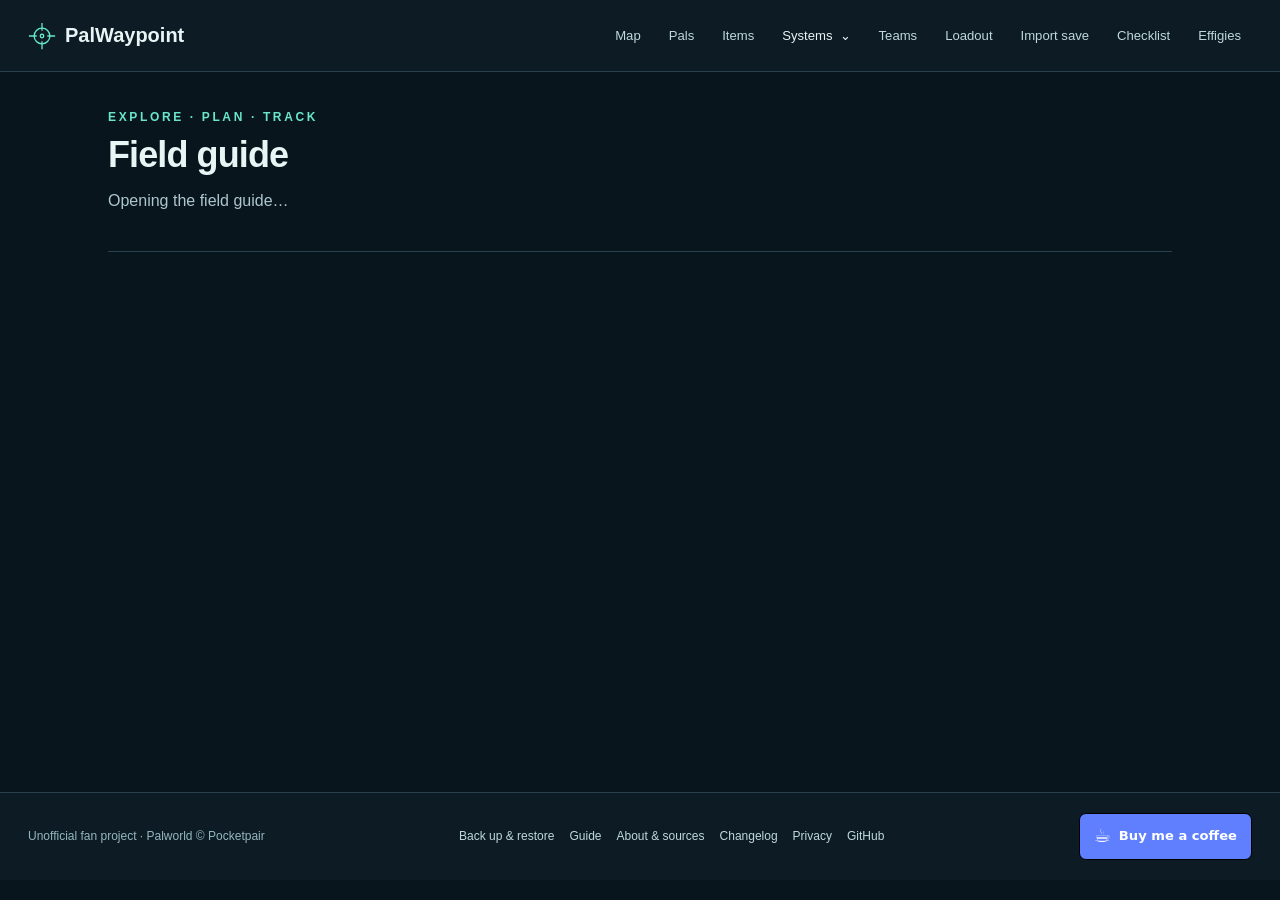
==== wiki.html @ 506360e3 "Improve mobile blueprint placement and native floor snapping" ====
<!doctype html>
<html lang="en"><head><meta charset="utf-8"><meta name="viewport" content="width=device-width, initial-scale=1"><meta name="theme-color" content="#09151d"><meta name="description" content="PalWaypoint's Palworld field guide: Pals, items, game systems and your map checklist."><title>PalWaypoint — Field Guide</title><link rel="stylesheet" href="./style.css?v=mobile-shell-1"><link rel="stylesheet" href="./wiki.css?v=player-import-2"><link rel="stylesheet" href="./base-builder.css?v=base-3"></head>
<body class="wiki-body"><header class="masthead"><a class="wiki-brand" href="./index.html"><svg class="wiki-brand-crosshair" viewBox="0 0 32 32" aria-hidden="true"><circle cx="16" cy="16" r="9"/><path d="M16 1v9m0 12v9M1 16h9m12 0h9"/><circle cx="16" cy="16" r="2"/></svg><strong>PalWaypoint</strong></a><nav class="site-nav" aria-label="Main navigation"><a href="./index.html">Map</a><a href="#pals" data-section="pals">Pals</a><a href="#items" data-section="items">Items</a><details class="systems-menu"><summary>Systems</summary><div><a href="#ranch">Ranch</a><a href="#breeding">Breeding</a><a href="#technology">Technology</a><a href="#fishing">Fishing</a><a href="#chest-loot">Chest loot</a><a href="#base-camp">Base camp</a><a href="#base-builder" data-section="base-builder">Base builder</a><a href="#merchants">Merchants</a></div></details><a href="#teams" data-section="teams">Teams</a><a href="#loadout" data-section="loadout">Loadout</a><a href="#save-import" data-section="save-import">Import save</a><a href="#checklist" data-section="checklist">Checklist</a><a href="#effigies" data-section="effigies">Effigies</a></nav></header>
<main id="wiki-main" class="wiki-main" tabindex="-1"><p class="eyebrow" id="wiki-kicker">EXPLORE · PLAN · TRACK</p><h1 id="wiki-title">Field guide</h1><p class="wiki-intro" id="wiki-intro">Opening the field guide…</p><section id="wiki-content" aria-label="Field guide content"></section><p id="wiki-feedback" role="status"></p><aside class="source-note" id="wiki-source"></aside></main>
<footer class="wiki-footer"><span>Unofficial fan project · Palworld © Pocketpair</span><nav aria-label="Footer navigation"><a href="#backup">Back up &amp; restore</a><a href="#guide">Guide</a><a href="#about">About &amp; sources</a><a href="#changelog">Changelog</a><a href="#privacy">Privacy</a><a href="https://github.com/PalWaypoint/palwaypoint.github.io">GitHub</a></nav><a class="coffee-link" href="https://www.buymeacoffee.com/Chrashy" target="_blank" rel="noopener noreferrer"><span aria-hidden="true">☕</span> Buy me a coffee</a></footer><script type="module" src="./wiki.js?v=base-3"></script></body></html>
---- style.css ----
:root{color-scheme:dark;font-family:"Segoe UI",Arial,sans-serif;background:#09151d;color:#e7f5f4;font-size:16px;--accent:#68e7cb;--muted:#a7bbc3;--border:#29434e}
*{box-sizing:border-box}body{margin:0}button,a,canvas{-webkit-tap-highlight-color:transparent}button{font:inherit;color:inherit;cursor:pointer}button:focus-visible,a:focus-visible,canvas:focus-visible{outline:2px solid var(--accent);outline-offset:4px}button:disabled{cursor:default;opacity:.4}a{color:#c0d8dd;text-decoration:none}a:hover{color:var(--accent);text-decoration:underline}.map-shell{height:100vh;height:100dvh;min-height:440px;display:flex;flex-direction:column}.masthead{display:flex;align-items:center;gap:16px;padding:19px 28px;border-bottom:1px solid var(--border);background:#0c1b24;z-index:2}.brand-mark{width:35px;height:35px;color:var(--accent)}.brand-mark svg{width:100%;fill:none;stroke:currentColor;stroke-width:1.6}.eyebrow{font-size:.75rem;letter-spacing:.22em;color:var(--accent);margin:0 0 4px;font-weight:650}h1{font-size:1.25rem;font-weight:550;letter-spacing:-.025em;margin:0}.map-name{margin-left:auto;font-size:.75rem;letter-spacing:.16em;color:var(--muted);border:1px solid var(--border);padding:8px 12px;border-radius:4px}.map-viewport{position:relative;flex:1;min-height:320px;overflow:hidden;background:#09151d}#map{display:block;width:100%;height:100%;cursor:crosshair;touch-action:none}#map.dragging{cursor:grabbing}.compass{position:absolute;top:24px;left:28px;display:flex;flex-direction:column;align-items:center;gap:6px;font-size:.875rem;font-weight:650;color:#d7e9eb;pointer-events:none;text-shadow:0 1px 6px #000}.compass svg{height:26px;width:18px;fill:var(--accent);stroke:#173c3b;stroke-width:1}.map-controls{position:absolute;right:24px;top:24px;display:flex;flex-direction:column;align-items:center;padding:6px;border:1px solid #36505b;background:#0b1a24eb;box-shadow:0 6px 20px #0003;border-radius:8px}.map-controls button{width:40px;height:40px;background:none;border:0;border-radius:4px;display:grid;place-items:center}.map-controls button:hover{background:#1b3944;color:var(--accent)}.map-controls svg{width:20px;height:20px;fill:none;stroke:currentColor;stroke-width:1.7;stroke-linecap:round;stroke-linejoin:round}.control-divider{height:1px;width:27px;background:var(--border);margin:5px 0}.zoom-label{font-size:.75rem;color:var(--muted);font-variant-numeric:tabular-nums;margin:8px 0 4px}.coordinate-panel{position:absolute;left:50%;bottom:46px;transform:translateX(-50%);background:#0a1b25f0;backdrop-filter:blur(12px);border:1px solid #42616b;border-radius:10px;box-shadow:0 12px 34px #0005;padding:13px 24px 12px;min-width:284px;pointer-events:none}.coordinate-caption{margin:0 0 8px;display:flex;align-items:center;justify-content:center;gap:7px;font-size:.75rem;letter-spacing:.12em;color:var(--muted)}.tiny-crosshair{color:var(--accent);font-size:1.05rem}.coordinate-pair{display:flex;align-items:center;justify-content:center;gap:24px}.coordinate-pair>div{display:flex;align-items:baseline;gap:12px;min-width:86px}.axis{color:var(--accent);font-size:.875rem;font-weight:600}output{font-family:Consolas,"Courier New",monospace;font-size:2rem;line-height:1.2;font-variant-numeric:tabular-nums;letter-spacing:-.05em}.pair-divider{height:26px;width:1px;background:#36505b}.coordinate-note{text-align:center;font-size:.75rem;letter-spacing:.14em;color:var(--muted);margin:10px 0 0}.map-help{position:absolute;bottom:15px;left:12px;right:12px;text-align:center;font-size:.875rem;color:#cedfe3;text-shadow:0 1px 6px #000,0 1px 12px #000;pointer-events:none}.touch-help{display:none}footer{padding:11px 28px;display:flex;justify-content:space-between;gap:16px;font-size:.75rem;line-height:1.5;color:var(--muted);border-top:1px solid var(--border);background:#0c1b24;z-index:2}.loading{position:absolute;inset:0;display:flex;align-items:center;justify-content:center;flex-direction:column;gap:14px;background:#09151d;z-index:3;color:var(--muted)}.loading-orbit{width:35px;height:35px;border:1px solid #29434e;border-top:2px solid var(--accent);border-radius:50%;animation:orbit 1s linear infinite}.loading p{margin:0}.map-error{position:absolute;inset:0;z-index:4;background:#09151d;display:flex;justify-content:center;align-items:center;flex-direction:column;padding:24px;text-align:center}.map-error h2{font-size:1.25rem;margin:0}.map-error p{color:var(--muted)}.map-error button{background:var(--accent);color:#09151d;border:0;border-radius:6px;padding:10px 18px;font-weight:600}[hidden]{display:none!important}.sr-only{position:absolute;width:1px;height:1px;padding:0;margin:-1px;overflow:hidden;clip:rect(0,0,0,0);white-space:nowrap;border:0}@keyframes orbit{to{transform:rotate(360deg)}}
.ground-readout{display:flex;align-items:baseline;justify-content:space-between;gap:16px;margin-top:13px;padding-top:11px;border-top:1px solid #36505b}.ground-label{font-size:.75rem;letter-spacing:.11em;color:var(--accent)}.ground-number{display:flex;align-items:baseline;gap:7px}.ground-number output{font-size:1.4rem;letter-spacing:-.03em}.ground-unit{font-size:.875rem;color:var(--muted)}.elevation-note{font-size:.75rem;line-height:1.45;color:var(--muted);margin:6px 0 0;text-align:right;min-height:2.9em;max-width:312px}.source-links{display:flex;gap:9px;flex-wrap:wrap}.coordinate-panel{min-width:0;width:360px;max-width:calc(100% - 28px);pointer-events:auto}.ground-number output.pending{color:var(--muted)}.coordinate-pair{gap:16px}.coordinate-pair>div{flex-direction:column;align-items:flex-start;gap:2px;min-width:0;flex:1}.coordinate-pair output{font-size:1.7rem}.coordinate-pair .axis{font-size:.875rem}.teleport-readout{display:flex;gap:10px;align-items:center;border-top:1px solid #36505b;margin-top:10px;padding-top:11px}.teleport-readout code{font-family:Consolas,"Courier New",monospace;font-size:.875rem;line-height:1.5;overflow-wrap:anywhere;flex:1;user-select:all}.teleport-readout button{background:#173740;border:1px solid #42616b;padding:7px 9px;font-size:.875rem;border-radius:5px;flex-shrink:0}.teleport-readout button:hover:not(:disabled){background:#24505a;color:var(--accent)}.teleport-note{font-size:.75rem;line-height:1.45;color:var(--muted);margin:8px 0 0}
@media(pointer:coarse){.desktop-help{display:none}.touch-help{display:inline}}
@media(max-width:600px){.masthead{padding:14px 16px;gap:12px}.brand-mark{width:28px;height:28px}h1{font-size:1.1rem}.map-name{padding:6px 8px;font-size:.75rem;letter-spacing:.06em}.compass{top:18px;left:18px}.map-controls{right:14px;top:16px}.coordinate-panel{bottom:51px;padding:12px 20px;min-width:270px}.map-help{font-size:.75rem;bottom:18px}footer{padding:10px 16px;flex-wrap:wrap;gap:2px 12px}.eyebrow{font-size:.75rem}output{font-size:1.85rem}}
@media(max-width:360px){.coordinate-panel{min-width:0;width:calc(100% - 28px);padding-left:16px;padding-right:16px}.coordinate-pair{gap:20px}.coordinate-pair>div{min-width:80px}.elevation-note{max-width:none}}
@media(max-width:600px){.coordinate-pair output{font-size:1.5rem}.coordinate-panel{min-width:0}.coordinate-pair{gap:14px}.coordinate-pair>div{min-width:0}.teleport-readout{gap:7px}.teleport-readout code{font-size:.875rem}}
@media(max-width:360px){.coordinate-pair output{font-size:1.35rem}.coordinate-pair{gap:12px}}
@media(min-width:950px){.coordinate-panel{left:24px;transform:none}}
.coordinate-caption button{font-size:.75rem;letter-spacing:0;border:1px solid #42616b;background:#173740;border-radius:4px;padding:3px 6px;color:#d0e6e8}.coordinate-caption button:hover{color:var(--accent)}
.coordinate-pair>div{flex-direction:row;align-items:baseline;gap:8px}.coordinate-pair output{font-size:1.4rem}.elevation-note{min-height:1.45em}.coordinate-note{margin-top:8px}
@media(min-width:601px){.coordinate-panel{left:24px;transform:none}}
@media(max-width:360px){.coordinate-pair output{font-size:1.25rem}}
@media(prefers-reduced-motion:reduce){.loading-orbit{animation:none}}
.layers-toggle{position:absolute;top:22px;left:78px;z-index:2;border:1px solid #42616b;border-radius:7px;background:#0a1b25ed;padding:10px 13px;font-size:.875rem;font-weight:650;box-shadow:0 6px 20px #0004}.layers-toggle:hover,.layers-actions button:hover{color:var(--accent);background:#1b3944}.layers-toggle span{margin-left:5px;color:var(--accent);font-variant-numeric:tabular-nums}.layers-panel{position:absolute;z-index:4;top:70px;left:24px;width:300px;max-width:calc(100% - 48px);max-height:calc(100% - 330px);min-height:200px;overflow:auto;background:#0a1b25f7;border:1px solid #42616b;border-radius:9px;box-shadow:0 14px 34px #0008;padding:13px}.layers-heading{display:flex;justify-content:space-between;align-items:center;margin-bottom:12px}.layers-heading strong{font-size:1rem}.layers-heading button{border:0;background:none;font-size:1.35rem;line-height:1;padding:1px 5px}.layers-search-label{display:block;font-size:.75rem;color:var(--muted);margin-bottom:5px}.layers-panel input[type=search]{width:100%;border:1px solid #42616b;background:#102834;color:#e7f5f4;border-radius:5px;padding:8px 10px;font:inherit;font-size:.875rem}.layers-panel input::placeholder{color:#91aeb8}.layers-actions{display:flex;gap:7px;margin:10px 0}.layers-actions button{flex:1;border:1px solid #42616b;border-radius:5px;background:#173740;padding:6px 9px;font-size:.75rem}.layer-list{display:grid;gap:2px}.layer-row{display:flex;align-items:center;gap:9px;padding:7px 5px;border-radius:5px;font-size:.875rem;cursor:pointer}.layer-row:hover{background:#173740}.layer-row input{accent-color:var(--accent);width:16px;height:16px;margin:0}.layer-dot,.marker-detail-dot{display:inline-block;flex:none;width:12px;height:12px;border-radius:50%;border:2px solid #e7f5f4;box-shadow:0 1px 4px #0008}.layer-name{flex:1}.layer-count{color:var(--muted);font-variant-numeric:tabular-nums}.layer-status{font-size:.75rem;color:var(--muted);margin:10px 4px 0;line-height:1.4}.marker-tooltip{position:absolute;z-index:5;pointer-events:none;max-width:240px;background:#0a1b25f5;border:1px solid #60828b;border-radius:6px;box-shadow:0 5px 15px #0008;padding:7px 9px;font-size:.8rem;line-height:1.35}.marker-tooltip strong,.marker-tooltip span{display:block}.marker-tooltip span{color:var(--muted);font-size:.75rem;margin-top:2px}.marker-detail{display:flex;gap:9px;align-items:center;border-bottom:1px solid #36505b;padding-bottom:10px;margin-bottom:10px}.marker-detail>div{min-width:0}.marker-detail strong,.marker-detail span:not(.marker-detail-dot){display:block}.marker-detail strong{font-size:.875rem;line-height:1.3}.marker-detail span:not(.marker-detail-dot){font-size:.75rem;color:var(--muted);margin-top:2px}.marker-detail-dot{width:16px;height:16px}
@media(max-width:600px){.layers-toggle{top:16px;left:55px;padding:8px 10px;font-size:.8rem}.layers-panel{top:58px;left:12px;max-width:calc(100% - 24px);max-height:45%;padding:11px}.marker-tooltip{max-width:170px}}

.map-body{position:relative;display:flex;flex:1;min-height:0}.map-body .map-viewport{min-width:0;min-height:0}.map-body .layers-panel{position:relative;top:auto;left:auto;z-index:2;flex:0 0 284px;width:284px;max-width:none;max-height:none;min-height:0;height:100%;border:0;border-right:1px solid var(--border);border-radius:0;box-shadow:none;background:#102b3c;padding:18px 13px;overflow:auto;transition:flex-basis .18s ease,padding .18s ease}.map-body.sidebar-collapsed .layers-panel{flex-basis:0;width:0;padding:0;overflow:hidden;border:0}.layers-heading{border-bottom:1px solid #36505b;padding-bottom:12px}.layers-heading strong{font-size:.95rem}.layers-heading strong span{font-size:.75rem;color:var(--accent);font-weight:500}.layers-heading button{border:1px solid #42616b;border-radius:5px;background:#173740;width:28px;height:28px}.map-body .layers-toggle{z-index:4;left:0;top:45%;width:23px;height:56px;padding:0;border-radius:0 6px 6px 0;background:#173b50;display:none}.map-body.sidebar-collapsed .layers-toggle{display:block}.map-switcher{position:absolute;top:16px;left:18px;z-index:2;display:flex;background:#0a1b25ee;border:1px solid #42616b;border-radius:7px;overflow:hidden;box-shadow:0 4px 14px #0005}.map-switcher button{border:0;background:transparent;padding:8px 11px;font-size:.8rem;color:#b7ccd1}.map-switcher button[aria-pressed=true]{background:var(--accent);color:#0a2229;font-weight:700}.map-switcher button:hover:not([aria-pressed=true]){background:#244653;color:white}.compass{top:62px;left:24px}.coordinate-panel{left:14px;bottom:14px;transform:none;width:270px;max-width:calc(100% - 28px);padding:8px 10px;border-radius:7px}.coordinate-caption{justify-content:flex-start;margin:0 0 4px;font-size:.63rem;letter-spacing:.06em}.coordinate-pair{justify-content:flex-start;gap:9px}.coordinate-pair>div{flex:0 1 auto;gap:4px}.coordinate-pair .axis{font-size:.75rem}.coordinate-pair output{font-size:1.03rem}.pair-divider{height:17px}.coordinate-note{display:none}.ground-readout{margin-top:6px;padding-top:6px;gap:6px}.ground-label{font-size:.65rem;letter-spacing:.03em}.ground-number output{font-size:.95rem}.ground-unit{font-size:.7rem}.elevation-note{font-size:.65rem;line-height:1.25;margin:3px 0 0;min-height:0;text-align:left}.teleport-readout{margin-top:6px;padding-top:6px;gap:5px}.teleport-readout code{font-size:.69rem;line-height:1.2}.teleport-readout button{font-size:.68rem;padding:3px 5px}.teleport-note{display:none}.marker-detail{margin-bottom:5px;padding-bottom:5px}.map-help{left:auto;right:12px;bottom:12px;max-width:calc(100% - 310px);font-size:.75rem}
@media(max-width:700px){.map-body .layers-panel{position:absolute;top:0;left:0;bottom:0;width:268px;max-width:calc(100% - 48px);height:auto;box-shadow:7px 0 22px #0008}.map-body.sidebar-collapsed .layers-panel{width:0}.map-body .layers-toggle{display:block;left:268px;top:44%}.map-body.sidebar-collapsed .layers-toggle{left:0}.map-switcher{top:12px;left:32px}.map-switcher button{font-size:.7rem;padding:7px 8px}.compass{display:none}.map-controls{right:10px;top:54px}.coordinate-panel{left:10px;bottom:36px;width:235px}.map-help{left:10px;right:10px;bottom:10px;max-width:none;font-size:.68rem}}
@media(max-width:700px){.map-body:not(.sidebar-collapsed) .map-switcher{visibility:hidden;pointer-events:none}.layers-heading button{width:44px;height:44px;font-size:1.6rem}.map-body .layers-toggle{width:34px;height:64px}}
.sidebar-backdrop{display:none}.sidebar-menu-icon{display:none}.sidebar-chevron{display:inline}.layers-toggle svg{width:24px;height:24px;fill:none;stroke:currentColor;stroke-width:2;stroke-linecap:round}
@media(max-width:700px){.sidebar-backdrop:not([hidden]){display:block;position:absolute;inset:0;z-index:5;border:0;background:#031018a6;padding:0}.map-body .layers-panel{z-index:6}.map-body .layers-toggle{top:12px;left:12px;width:44px;height:44px;display:grid;place-items:center;border-radius:7px}.map-body:not(.sidebar-collapsed) .layers-toggle{display:none}.map-body.sidebar-collapsed .layers-toggle{left:12px}.sidebar-menu-icon{display:block}.sidebar-chevron{display:none}.map-switcher{left:66px}}
.layer-list{display:block}.layer-group{border-top:1px solid #315062}.layer-group-heading{display:flex;align-items:center;gap:8px;min-height:45px}.layer-group-expand{flex:1;text-align:left;border:0;background:transparent;padding:10px 4px;color:#e7f5f4;text-transform:uppercase;letter-spacing:.1em;font-size:.75rem;font-weight:700}.layer-group-expand::before{content:'›';display:inline-block;font-size:1rem;line-height:0;margin-right:8px;color:var(--accent)}.layer-group-expand[aria-expanded=true]::before{transform:rotate(90deg)}.layer-group-count{font-size:.75rem;font-variant-numeric:tabular-nums;color:var(--muted)}.layer-group-toggle{accent-color:var(--accent);width:17px;height:17px;margin:0 5px 0 2px;cursor:pointer}.layer-group-body{padding:0 0 8px 2px}.layer-row{gap:8px;min-height:37px;padding:5px 4px;font-size:.79rem}.layer-row input{flex:none}.layer-icon{width:21px;height:21px;object-fit:contain;flex:none;filter:drop-shadow(0 1px 2px #000a)}.layer-name{min-width:0}.layer-count{font-size:.75rem}.marker-detail-dot{width:25px;height:25px;object-fit:contain;border:0;border-radius:0;box-shadow:none}.map-body .layers-panel{scrollbar-color:#456c79 transparent}
.hide-completed{display:flex;align-items:center;gap:8px;color:#c8dddf;font-size:.78rem;padding:0 2px 10px;cursor:pointer}.hide-completed input{accent-color:var(--accent);width:16px;height:16px;margin:0}.marker-detail{position:absolute;z-index:5;top:72px;left:50%;transform:translateX(-50%);display:block;width:min(380px,calc(100% - 28px));max-height:calc(100% - 110px);overflow:auto;margin:0;padding:15px;border:1px solid #4d7380;border-radius:10px;background:#12374aea;box-shadow:0 12px 30px #0009;backdrop-filter:blur(10px);scrollbar-color:#537886 transparent}.marker-detail-heading{display:flex;align-items:flex-start;gap:9px}.marker-detail-heading>div{flex:1;min-width:0}.marker-detail .marker-detail-heading strong{display:block;color:#f2fbf8;font-size:.99rem;line-height:1.3}.marker-detail .marker-detail-heading span{display:block;margin-top:3px;color:#b7ced2;font-size:.77rem;line-height:1.35}.marker-detail-heading button{flex:none;border:0;background:transparent;color:#b7ced2;font-size:1.4rem;line-height:1;padding:0 2px}.marker-detail-heading button:hover{color:var(--accent)}.marker-detail-dot{width:28px;height:28px}.marker-detail-coordinates{margin:10px 0;color:#b4cbd0;font-size:.8rem;font-variant-numeric:tabular-nums}.marker-progress-control{display:inline-flex;align-items:center;gap:8px;padding:8px 11px;border:1px solid #406779;border-radius:7px;background:#102d3c;cursor:pointer;font-size:.82rem}.marker-progress-control input{accent-color:var(--accent);width:17px;height:17px;margin:0}.marker-detail .marker-progress-control span{display:inline;color:#e7f5f4;margin:0;font-size:.82rem}.marker-progress-note{color:#92b3bb;font-size:.7rem;margin:6px 0 0}.marker-loot{margin-top:13px;padding-top:12px;border-top:1px solid #406779}.marker-loot h3{margin:0 0 5px;text-transform:uppercase;letter-spacing:.09em;font-size:.73rem;color:#aadbd3}.marker-loot-pool{margin:0 0 8px;color:#a8c7cb;font-size:.72rem}.marker-loot-list{list-style:none;margin:0;padding:0}.marker-loot-list li{display:flex;align-items:center;gap:8px;padding:3px 0;font-size:.79rem}.marker-loot-list img{flex:none;width:19px;height:19px;object-fit:contain}.marker-loot-list span{flex:1;min-width:0}.marker-loot-list strong{font-size:.77rem;font-weight:500;color:#c4d8dc;white-space:nowrap}.marker-loot-note{margin:8px 0 0;color:#a8c7cb;font-size:.73rem;line-height:1.4}.marker-loot a{display:inline-block;margin-top:9px;font-size:.74rem;color:var(--accent)}
@media(max-width:700px){.marker-detail{top:65px;max-height:calc(100% - 245px);padding:12px}.marker-loot-list li{padding:2px 0}}
.marker-detail .marker-loot-list span{display:inline;flex:1;margin:0;color:#edf8f4;font-size:.79rem}
.marker-actions{display:flex;align-items:center;gap:8px;flex-wrap:wrap;margin-top:10px}.marker-actions button,.marker-actions a{display:inline-flex;align-items:center;justify-content:center;min-height:36px;padding:7px 10px;border:1px solid #406779;border-radius:7px;background:#102d3c;font-size:.78rem;color:#e7f5f4}.marker-actions nav{display:flex;gap:8px;flex-wrap:wrap}.marker-actions a:hover{color:var(--accent)}.marker-share-url{width:100%;margin-top:8px;color:#e7f5f4;background:#102d3c;border:1px solid #406779;padding:8px}.marker-loot-list a{flex:1;margin:0;font-size:.78rem;line-height:1.4}.marker-loot label{display:flex;align-items:center;gap:7px;margin:8px 0;font-size:.75rem;color:#b7ced2}.marker-loot select{min-width:0;max-width:75%;background:#102d3c;color:#e7f5f4;border:1px solid #406779;padding:5px;border-radius:5px}
@media(max-width:700px){.map-body.sidebar-collapsed .layers-toggle{display:grid;place-items:center;width:38px;height:38px;padding:0;line-height:1}.layers-toggle .sidebar-menu-icon{display:block;width:20px;height:20px;margin:0}.map-switcher{left:58px;min-height:38px}.map-switcher button{display:flex;align-items:center}}

.sidebar-tabs,.capture-filters{display:flex;gap:5px;margin:10px 0}.sidebar-tabs button,.capture-filters button{flex:1;border:1px solid #42616b;background:#173740;border-radius:5px;padding:8px 5px;font-size:.75rem}.sidebar-tabs button[aria-pressed=true],.capture-filters button[aria-pressed=true]{background:var(--accent);color:#09232b}.capture-help{font-size:.72rem;line-height:1.5;color:var(--muted)}.capture-row{display:flex;align-items:center;gap:8px;min-height:44px;font-size:.8rem;border-bottom:1px solid #315062}.capture-row>span{flex:1}.capture-sphere{display:grid;place-items:center;width:44px;height:44px;background:transparent;border:0;border-radius:5px}.capture-sphere:hover{background:#244653}.sphere-art{position:relative;display:block;width:24px;height:24px;border:2px solid #b0c4ca;border-radius:50%;background:linear-gradient(#70868f 45%,#182d37 45%,#182d37 55%,#344c58 55%)}.sphere-art:after{content:"";position:absolute;top:7px;left:7px;width:6px;height:6px;border-radius:50%;background:#d9edef;box-shadow:0 0 0 2px #182d37}.caught .sphere-art{background:linear-gradient(#42c4ee 45%,#183d50 45%,#183d50 55%,#165c94 55%);border-color:#8be3f5}.complete .sphere-art{background:linear-gradient(#ffdf74 45%,#6c5120 45%,#6c5120 55%,#c58822 55%);border-color:#ffebae}.complete .sphere-art:after{background:#fff0b4}

.capture-portrait{width:32px;height:32px;object-fit:contain;flex:none}.capture-row>span{min-width:0}.capture-sphere:focus-visible{outline:2px solid var(--accent);outline-offset:-2px}
.pal-habitat-button,.habitat-time button{border:1px solid #42616b;background:#173740;border-radius:5px;padding:7px;color:var(--text);font-size:.72rem;cursor:pointer}.pal-habitat-button:focus-visible,.habitat-time button:focus-visible{outline:2px solid var(--accent)}.habitat-controls{border:1px solid #42616b;border-radius:7px;padding:10px;margin:8px 0}.habitat-controls[hidden]{display:none}.habitat-controls a{font-size:.75rem;color:var(--accent)}.habitat-time{display:flex;gap:5px;margin-top:8px}.habitat-time button[aria-pressed=true]{background:var(--accent);color:#09232b}
.habitat-heat-toggle{display:flex;gap:7px;align-items:center;font-size:.75rem;margin-top:10px;color:var(--muted)}.habitat-heat-toggle input{accent-color:var(--accent)}
#browse-spawns{margin-top:9px}#browse-spawns:disabled{opacity:.5}
.spawn-detail{position:absolute;z-index:5;right:72px;top:72px;width:min(365px,calc(100% - 24px));max-height:calc(100% - 110px);overflow:auto;padding:12px;border:1px solid #4d7380;border-radius:9px;background:#102d3cf5;box-shadow:0 10px 25px #0007;scrollbar-color:#537886 transparent}.spawn-detail[hidden]{display:none}.spawn-detail-heading{display:flex;justify-content:space-between;align-items:center}.spawn-detail-heading button{border:0;background:none;width:32px;height:32px;font-size:1.3rem}.spawn-detail select,#marker-spawns select{width:100%;margin-top:8px;padding:7px;background:#102834;color:var(--text);border:1px solid #42616b;border-radius:5px;font:inherit;font-size:.75rem}.spawn-meta,.spawn-note{color:var(--muted);font-size:.72rem;line-height:1.4;margin:8px 0}.spawn-table{width:100%;border-collapse:collapse;font-size:.75rem;font-variant-numeric:tabular-nums}.spawn-table th{text-align:left;color:var(--muted);font-size:.69rem;font-weight:600;padding:6px 5px;border-bottom:1px solid #42616b}.spawn-table td{padding:7px 5px;border-bottom:1px solid #284959;vertical-align:top}.spawn-table td:not(:first-child),.spawn-table th:not(:first-child){text-align:right;white-space:nowrap}.spawn-member{margin-bottom:4px;line-height:1.35}.spawn-member:last-child{margin-bottom:0}.spawn-member a{color:#e7f5f4}.spawn-member small{display:inline-block;margin-left:6px;color:var(--muted);font-size:.67rem}.spawn-selected{background:#68e7cb12}.spawn-selected .spawn-member a{color:var(--accent)}.spawn-inactive{opacity:.6}.spawn-condition{display:block;color:var(--muted);font-size:.66rem;margin-top:3px}#marker-spawns{margin-top:12px;border-top:1px solid #42616b;padding-top:4px}.marker-detail #marker-spawns span,.marker-detail #marker-spawns small{display:inline;margin:0;font-size:inherit}.marker-detail #marker-spawns .spawn-member small{display:inline-block;margin-left:6px;font-size:.67rem}
@media(max-width:700px){.spawn-detail{top:auto;bottom:12px;right:12px;max-height:52%;width:calc(100% - 24px)}.spawn-detail-heading button{width:40px;height:40px}.map-viewport:has(.spawn-detail:not([hidden])) .coordinate-panel{visibility:hidden}}

.region-banner{position:absolute;z-index:3;top:16px;left:50%;transform:translateX(-50%);max-width:calc(100% - 490px);padding:9px 15px;border:1px solid #42616b;border-radius:7px;background:#0a1b25e8;box-shadow:0 4px 14px #0005;color:#e7f5f4;font-size:.95rem;font-weight:650;text-align:center;pointer-events:none;backdrop-filter:blur(6px)}@media(max-width:1100px){.region-banner{top:58px;max-width:calc(100% - 140px);font-size:.83rem;padding:7px 12px}}@media(max-width:700px){.region-banner{top:58px;left:12px;transform:none;max-width:calc(100% - 84px);text-align:left}}
/* Keep search and capture filters visible while the Pal list scrolls. */
.paldeck-controls{flex:none;padding-right:3px}.paldeck-controls .capture-filters{margin-bottom:8px}
.layers-panel:has(#pals-view:not([hidden])){display:flex;flex-direction:column;overflow:hidden}.layers-panel:has(#pals-view:not([hidden]))>.layers-heading,.layers-panel:has(#pals-view:not([hidden]))>.sidebar-tabs,.layers-panel:has(#pals-view:not([hidden]))>.progress-backup-link,.layers-panel:has(#pals-view:not([hidden]))>.mobile-map-links{flex:none}#pals-view{display:flex;flex-direction:column;flex:1;min-height:0}.pal-roster{flex:1;min-height:90px;overflow:auto;overscroll-behavior:contain;scrollbar-color:#456c79 transparent;padding-right:3px}.pal-spawn-label{display:block;color:var(--muted);font-size:.65rem;line-height:1.3;margin-top:3px}.capture-row{padding:5px 0}.pal-roster:focus-visible{outline:1px solid var(--accent);outline-offset:-1px}
.layers-panel:has(#pals-view:not([hidden])) .layers-heading{margin-bottom:6px;padding-bottom:8px}.layers-panel:has(#pals-view:not([hidden])) .sidebar-tabs{margin:6px 0}
.map-viewport>.habitat-controls{position:absolute;z-index:3;top:62px;left:18px;width:min(430px,calc(100% - 100px));max-height:calc(100% - 80px);overflow:auto;overscroll-behavior:contain;margin:0;padding:10px 12px;background:#102b3cf5;box-shadow:0 6px 20px #0005;scrollbar-color:#456c79 transparent}.habitat-heading{display:flex;align-items:center;gap:12px;min-height:24px}.habitat-heading strong{flex:1;min-width:0;font-size:.9rem}.habitat-heading a{flex:none;font-size:.75rem}.habitat-controls .habitat-time{margin:6px 0;gap:6px}.habitat-time button{flex:1;min-height:36px;padding:6px}.habitat-options{display:flex;flex-wrap:wrap;align-items:center;gap:6px 14px}.habitat-controls .habitat-heat-toggle{margin:0;min-height:36px;font-size:.74rem}.habitat-heat-toggle input{width:17px;height:17px;margin:0}.habitat-options .pal-habitat-button{margin-left:auto;min-height:36px}.habitat-controls .capture-help{font-size:.72rem;line-height:1.35;margin:6px 0}.habitat-help{font-size:.7rem;color:var(--muted);line-height:1.4}.habitat-help summary{cursor:pointer;padding:4px 0}.habitat-help p{margin:4px 0}.map-viewport:has(>.habitat-controls:not([hidden])) .compass{left:auto;right:90px;top:24px}.map-viewport:has(>.habitat-controls:not([hidden])) .region-banner{top:16px;left:auto;right:90px;transform:none;max-width:calc(100% - 330px)}.mobile-map-links{display:none}
@media(max-width:700px){
  .map-shell>footer{display:none}
  .map-body:not(.sidebar-collapsed) .habitat-controls{visibility:hidden;pointer-events:none}
  .mobile-map-links{display:flex;align-items:center;justify-content:space-between;gap:6px;font-size:.7rem;border-top:1px solid #36505b;padding-top:7px;position:relative}
  .mobile-map-links>a,.mobile-map-links summary{padding:7px 0;min-height:32px;color:var(--muted)}
  .mobile-map-links>a:hover{color:var(--accent)}.mobile-map-links summary{cursor:pointer;list-style:none}.mobile-map-links summary::-webkit-details-marker{display:none}
  .mobile-map-credits{position:absolute;bottom:100%;left:0;right:0;background:#102b3c;border:1px solid #42616b;border-radius:7px;padding:10px;box-shadow:0 -4px 18px #0005;max-height:240px;overflow:auto;z-index:1}.mobile-map-credits p{font-size:.72rem;line-height:1.4;margin:0 0 6px}.mobile-map-credits a{display:block;padding:7px 0;color:var(--accent)}
  .map-viewport>.habitat-controls{top:60px;left:12px;width:calc(100% - 24px);max-height:calc(100% - 80px);padding:8px 10px}
  .habitat-options{gap:4px 12px}.habitat-controls .capture-help{font-size:.7rem}
  .map-viewport:has(>.habitat-controls:not([hidden])) .map-controls{top:auto;bottom:36px}
  .map-viewport:has(>.habitat-controls:not([hidden])) .region-banner{top:auto;bottom:198px;left:12px;right:auto;max-width:calc(100% - 24px);font-size:.75rem}
}
.map-body .layers-panel{display:flex;flex-direction:column;overflow:hidden}.layers-panel>.layers-heading,.layers-panel>.sidebar-tabs,.sidebar-footer{flex:none}#locations-view{flex:1;min-height:0;overflow:auto;overscroll-behavior:contain;scrollbar-color:#456c79 transparent}.sidebar-footer{position:relative;background:#102b3c}.mobile-sidebar-brand,.mobile-backup-actions,.mobile-site-menu{display:none}.map-backup-status{font-size:.68rem;color:var(--muted);line-height:1.35;margin:4px 0}.habitat-heading #clear-habitat{flex:none;width:28px;height:28px;border:0;border-radius:5px;background:#173740;color:var(--muted);font-size:1.2rem;line-height:1;cursor:pointer}
.wiki-body .wiki-brand{grid-template-columns:28px auto;align-items:center;gap:9px}.wiki-brand-crosshair{width:28px;height:28px;fill:none;stroke:var(--accent);stroke-width:1.5}
.mobile-region-name{display:none}
@media(max-width:700px){.map-viewport .region-banner{display:none}.coordinate-panel .mobile-region-name{display:block;color:var(--accent);font-size:.8rem;font-weight:650;line-height:1.3;margin-bottom:6px;padding-bottom:6px;border-bottom:1px solid #36505b}}
@media(max-width:700px){
  .map-shell>.masthead{display:none}
  .desktop-sidebar-title,.layers-heading #layers-count{display:none}
  .layers-heading .mobile-sidebar-brand{display:flex;align-items:center;gap:9px;font-size:1.05rem;color:var(--text);font-weight:700}
  .mobile-sidebar-brand svg{width:27px;height:27px;fill:none;stroke:var(--accent);stroke-width:1.5;flex:none}
  .layers-heading{margin-bottom:6px;padding-bottom:8px}.sidebar-tabs{margin:6px 0}
  .sidebar-footer{border-top:1px solid #36505b;padding-top:8px}
  .sidebar-footer .progress-backup-link{display:none}
  .mobile-backup-actions{display:flex;gap:7px}
  .mobile-backup-actions button,.mobile-backup-actions a{flex:1;display:flex;align-items:center;justify-content:center;min-height:36px;border:1px solid #42616b;border-radius:5px;background:#173740;color:var(--text);padding:6px;font-size:.72rem;cursor:pointer}
  .mobile-map-links{border-top:0;padding-top:3px}
  .mobile-site-menu{display:block;position:absolute;right:12px;top:12px;z-index:4}
  .mobile-site-menu>summary{list-style:none;display:grid;place-items:center;width:38px;height:38px;border:1px solid #42616b;border-radius:7px;background:#173b50;color:var(--text);cursor:pointer}
  .mobile-site-menu>summary::-webkit-details-marker{display:none}.mobile-site-menu>summary:focus-visible{outline:2px solid var(--accent);outline-offset:2px}
  .mobile-site-menu svg{width:19px;height:19px;fill:none;stroke:currentColor;stroke-width:1.6;stroke-linejoin:round}
  .mobile-site-menu[open]>summary{color:var(--accent);background:#24505a}
  .mobile-site-menu nav{position:absolute;top:46px;right:0;display:grid;grid-template-columns:1fr 1fr;gap:2px 8px;width:min(290px,calc(100vw - 24px));max-height:calc(100dvh - 76px);overflow:auto;overscroll-behavior:contain;padding:9px;border:1px solid #42616b;border-radius:8px;background:#102b3cfb;box-shadow:0 10px 28px #0007}
  .mobile-site-menu nav a{font-size:.78rem;line-height:1.3;padding:9px 7px;border-radius:5px;color:var(--text);min-height:36px;display:flex;align-items:center}.mobile-site-menu nav a:hover,.mobile-site-menu nav a:focus-visible{background:#24505a;color:var(--accent)}
  .map-body:not(.sidebar-collapsed) .mobile-site-menu{visibility:hidden;pointer-events:none}
  .map-viewport>.habitat-controls{padding:6px 9px}
  .habitat-heading{gap:8px;min-height:20px}.habitat-heading strong{font-size:.85rem}.habitat-heading a{font-size:.7rem}
  .habitat-controls .habitat-time{margin:3px 0;gap:5px}.habitat-time button{min-height:32px;padding:4px}
  .habitat-controls .habitat-heat-toggle,.habitat-options .pal-habitat-button{min-height:30px}.habitat-options{gap:3px 12px}.habitat-options .pal-habitat-button{padding:4px 8px}.habitat-controls .capture-help{margin:3px 0 0;font-size:.68rem}
  .map-controls{top:auto;bottom:36px}
}
---- wiki.css ----
.wiki-body{min-height:100vh}.wiki-brand{display:grid;gap:4px;flex:none;color:#e7f5f4}.wiki-brand .eyebrow{font-size:.65rem}.wiki-brand strong{font-size:1.25rem;font-weight:550}.wiki-brand:hover{text-decoration:none}.site-nav{display:flex;align-items:center;gap:6px;margin-left:auto;font-size:.82rem;flex-wrap:wrap}.site-nav>a,.systems-menu>summary{padding:9px 11px;border-radius:5px;white-space:nowrap;cursor:pointer;list-style:none}.site-nav a[aria-current=page],.site-nav>a:hover,.systems-menu[open]>summary{background:#183d46;color:var(--accent);text-decoration:none}.systems-menu{position:relative}.systems-menu summary:after{content:'⌄';margin-left:7px}.systems-menu>div{position:absolute;top:100%;right:0;z-index:20;min-width:180px;background:#12303e;border:1px solid #42616b;border-radius:8px;padding:6px;box-shadow:0 12px 30px #0008}.systems-menu>div>a{display:block;padding:10px;border-radius:4px}.systems-menu>div>a:hover{background:#214753;color:var(--accent);text-decoration:none}.map-shell .masthead{flex-wrap:wrap}.map-shell .map-name{display:none}.wiki-main{max-width:1120px;margin:0 auto;padding:38px 28px 60px;min-height:calc(100vh - 180px)}.wiki-main h1{font-size:2.25rem;font-weight:650;line-height:1.2;margin:9px 0 12px}.wiki-intro{max-width:760px;font-size:1rem;line-height:1.65;color:#adc6ce;margin:0 0 25px}.wiki-main h2{font-size:1.25rem;margin:28px 0 13px}.wiki-main h3{font-size:1rem;margin:0 0 8px}.wiki-grid{display:grid;grid-template-columns:repeat(3,minmax(0,1fr));gap:12px}.wiki-card{background:#102936;border:1px solid #2d4d5b;border-radius:9px;padding:16px;min-width:0}.wiki-card a{color:#d7f6ed}.wiki-card p{font-size:.85rem;color:#aac2c8;line-height:1.5;margin:8px 0 0}.pal-card-heading{display:flex;gap:12px;align-items:center}.pal-card-heading img,.profile-portrait{width:56px;height:56px;object-fit:contain}.pal-card-heading>div{flex:1;min-width:0}.pal-card-heading .capture-sphere{flex:none}.wiki-meta{font-size:.75rem;color:#95b7c0;margin-top:5px;line-height:1.5}.wiki-toolbar{display:flex;align-items:end;gap:12px;flex-wrap:wrap;margin:20px 0 14px}.wiki-toolbar label{display:grid;gap:6px;flex:1;min-width:150px;font-size:.75rem;color:#adc6ce}.wiki-main input[type=search],.wiki-main select{width:100%;padding:11px 12px;background:#102936;border:1px solid #42616b;border-radius:6px;color:#e7f5f4;font:inherit}.wiki-main button:not(.capture-sphere){background:#163642;border:1px solid #42616b;padding:10px 15px;border-radius:6px;font-size:.82rem}.wiki-main button:not(.capture-sphere):hover{background:#214753;color:var(--accent)}.wiki-count{font-size:.8rem;color:#95b7c0}.wiki-pages{display:flex;align-items:center;gap:14px;justify-content:center;margin:20px 0}.wiki-table-wrap{overflow:auto;border:1px solid #2d4d5b;border-radius:8px}.wiki-table{border-collapse:collapse;width:100%;font-size:.82rem;line-height:1.5;text-align:left}.wiki-table th{font-weight:600;color:#9ed8ce;background:#102936}.wiki-table td,.wiki-table th{padding:11px 14px;border-bottom:1px solid #29434e;vertical-align:top}.wiki-table tr:last-child td{border-bottom:0}.wiki-table input{width:18px;height:18px;accent-color:var(--accent);cursor:pointer}.wiki-table tr.is-complete{background:#123b36}.wiki-table td small{display:block;color:#95b7c0}.wiki-summary{display:flex;gap:12px;flex-wrap:wrap;margin:20px 0}.wiki-summary>div{flex:1;min-width:150px;background:#102936;border:1px solid #2d4d5b;border-radius:8px;padding:17px}.wiki-summary strong{display:block;font-size:1.5rem;color:#d7f6ed;margin-top:5px}.wiki-summary span{font-size:.8rem;color:#9db9c2}.wiki-main progress{width:100%;height:8px;accent-color:var(--accent);margin-top:10px}.source-note{margin-top:36px;border-top:1px solid #29434e;padding-top:16px;font-size:.75rem;color:#8faeb8;line-height:1.65}.source-note a{color:#b3d7d8}.wiki-footer{flex-wrap:wrap}.wiki-footer nav{display:flex;gap:15px;flex-wrap:wrap}.wiki-prose{max-width:760px;color:#b8ccd2;font-size:.94rem;line-height:1.75}.wiki-prose p{margin:12px 0}.wiki-badge{display:inline-block;margin:4px 5px 0 0;padding:4px 7px;border-radius:4px;background:#183d46;font-size:.75rem;color:#b5e9df}.wiki-main details.system-card{padding:14px 17px;border:1px solid #2d4d5b;border-radius:8px;margin:9px 0;background:#102936}.system-card summary{cursor:pointer;font-size:.9rem;font-weight:600}.system-card .wiki-table-wrap{margin-top:15px}.wiki-profile-heading{display:flex;align-items:center;gap:15px}.profile-portrait{width:90px;height:90px}.wiki-back{display:inline-block;margin-bottom:18px;font-size:.85rem}.wiki-main a:focus-visible,.site-nav summary:focus-visible{outline:2px solid var(--accent);outline-offset:3px}.wiki-description{white-space:pre-line}.wiki-main #wiki-feedback{font-size:.8rem;color:var(--accent)}
@media(max-width:1000px){.masthead{flex-wrap:wrap;padding:16px 20px;gap:14px}.site-nav{gap:2px}.site-nav>a,.systems-menu>summary{padding:9px}.wiki-grid{grid-template-columns:repeat(2,minmax(0,1fr))}.map-shell .site-nav{margin-left:0}}@media(max-width:700px){.masthead{padding:14px 16px;gap:10px}.site-nav{width:100%;margin:0;font-size:.76rem;justify-content:space-between}.site-nav>a,.systems-menu>summary{padding:8px 6px}.wiki-main{padding:26px 16px 40px}.wiki-main h1{font-size:1.85rem}.wiki-grid{grid-template-columns:1fr}.wiki-intro{font-size:.9rem}.wiki-table td,.wiki-table th{padding:9px 10px}.wiki-toolbar{gap:10px}.wiki-footer{padding:16px}.wiki-profile-heading{align-items:flex-start}.systems-menu>div{right:-20px}.wiki-summary>div{min-width:120px}}

.wiki-footer{display:flex;justify-content:space-between;gap:18px;padding:20px 28px;border-top:1px solid #29434e;font-size:.75rem;color:#95b7c0}.wiki-main button:disabled{pointer-events:none}.wiki-main .capture-sphere{display:grid;place-items:center}
footer{align-items:center;flex-wrap:wrap}.coffee-link{display:inline-flex;align-items:center;justify-content:center;gap:8px;flex:none;padding:9px 14px;border:1px solid #000;border-radius:7px;background:#5f7fff;color:#fff;font-family:Inter,system-ui,sans-serif;font-size:.82rem;font-weight:650;line-height:1.4;white-space:nowrap}.coffee-link:hover{background:#4968e7;color:#fff;text-decoration:none}.coffee-link span{font-size:1.2rem}.coffee-link:focus-visible{outline:2px solid #ffdd00;outline-offset:3px}
.ranch-table{min-width:620px}.ranch-table caption{text-align:left;padding:12px 14px;font-size:.75rem;color:#95b7c0;line-height:1.5;background:#102936}.ranch-table tbody th{background:transparent;color:#d7f6ed;font-weight:550;min-width:180px}.ranch-pal{display:flex;align-items:center;gap:10px}.ranch-pal img{width:32px;height:32px;object-fit:contain;flex:none}.ranch-table .ranch-work,.ranch-table .ranch-quantity{font-variant-numeric:tabular-nums;white-space:nowrap}.ranch-table tbody:last-child tr:last-child td{border-bottom:0}.ranch-table tbody:not(:last-child) tr:last-child td,.ranch-table tbody:not(:last-child) th,.ranch-table tbody:not(:last-child) .ranch-work{border-bottom:1px solid #42616b}.ranch-table-wrap:focus-visible{outline:2px solid var(--accent);outline-offset:3px}

.item-link{display:inline-flex;align-items:center;gap:8px;vertical-align:middle}.item-icon{width:26px;height:26px;object-fit:contain;flex:none}.item-card-heading h3{margin:0 0 10px}.item-card-heading .item-link{gap:12px}.item-card-heading .item-icon{width:52px;height:52px}.item-portrait{width:112px;height:112px;object-fit:contain;flex:none}.item-profile-heading{margin-bottom:22px}.item-art-unavailable{display:inline-grid;place-items:center;width:26px;height:26px;color:#95b7c0}.unlock-grid{display:grid;grid-template-columns:repeat(auto-fit,minmax(min(100%,320px),1fr));gap:12px}.unlock-card{background:#102936;border:1px solid #2d4d5b;border-radius:8px;padding:18px;line-height:1.6}.unlock-card p{margin:8px 0 12px}.unlock-card h3{color:#d7f6ed}.wiki-summary strong{font-variant-numeric:tabular-nums}.item-link span{min-width:0}

.loot-grid{display:grid;grid-template-columns:repeat(2,minmax(0,1fr));gap:18px}.loot-card{padding:18px;background:#102936;border:1px solid #2d4d5b;border-radius:9px;min-width:0}.loot-card h2{font-size:1.05rem;margin:5px 0 9px}.loot-region{color:var(--accent);font-size:.75rem;letter-spacing:.03em;margin:0}.loot-slot{margin-top:20px}.loot-slot h3{font-size:.8rem;color:#b8d6d1}.loot-card .wiki-table td,.loot-card .wiki-table th{padding:9px 8px}.loot-card .wiki-table td:nth-child(2),.loot-card .wiki-table td:nth-child(3){white-space:nowrap;font-variant-numeric:tabular-nums}.loot-bar{display:block;background:#244653;height:5px;margin-top:6px;min-width:58px;border-radius:4px;overflow:hidden}.loot-bar span{display:block;height:100%;background:var(--accent)}.loot-regions{display:flex;gap:7px;flex-wrap:wrap}.wiki-main .loot-regions button{padding:7px 11px}.loot-grid .item-icon{width:22px;height:22px}.loot-grid .item-link{gap:6px;font-size:.78rem}#wiki-results{scroll-margin-top:15px}@media(max-width:850px){.loot-grid{grid-template-columns:1fr}.loot-card{padding:13px}}

.tool-tabs{display:flex;gap:8px;flex-wrap:wrap}.tool-tabs button[aria-pressed=true]{background:#214753;border-color:var(--accent);color:var(--accent)}.tool-check{display:flex;gap:8px;align-items:center;font-size:.85rem;color:#adc6ce}.backup-grid{grid-template-columns:repeat(2,minmax(0,1fr));align-items:start}.backup-grid h2{margin:0 0 14px}.backup-grid button{margin-top:16px}.tool-file{display:grid;gap:10px;font-size:.85rem}.tool-file input{max-width:100%;font:inherit;color:#adc6ce}.import-modes{margin:20px 0;padding:15px;border:1px solid #42616b;border-radius:6px}.import-modes legend{font-size:.85rem;padding:0 6px}.import-modes label{display:flex;align-items:center;gap:8px;font-size:.85rem}.import-modes p{margin:6px 0 14px}#backup-status{color:var(--accent);overflow-wrap:anywhere}.wiki-main button:disabled{opacity:.55;cursor:not-allowed}.effigy-pick{font-size:.82rem;text-align:left;white-space:normal}.progress-backup-link{display:block;border-top:1px solid #42616b;padding:14px 6px;text-align:center;color:var(--accent);font-size:.8rem}#effigy-planner{scroll-margin-top:15px}@media(max-width:650px){.backup-grid{grid-template-columns:1fr}.tool-tabs button{flex:1}.wiki-main .effigy-pick{padding:6px}}

.team-manager{border:1px solid var(--border);border-radius:10px;padding:18px;background:#112a35;display:flex;gap:14px;flex-wrap:wrap;align-items:end}.team-manager>label{flex:1;min-width:180px;display:grid;gap:7px;font-size:.85rem}.team-manager input,.team-manager select,.team-field input,.team-field select{background:#112a35;color:var(--text);border:1px solid #3a5b68;border-radius:6px;padding:10px;font:inherit;width:100%;min-width:0}.team-manager p{width:100%;margin:0}.team-actions{display:flex;gap:8px;flex-wrap:wrap;margin:12px 0}.team-slots{display:grid;grid-template-columns:repeat(5,minmax(0,1fr));gap:10px;margin:24px 0}.team-slot{background:#112a35;border:1px solid var(--border);border-radius:10px;padding:13px 8px;display:flex;align-items:center;flex-direction:column;gap:6px;text-align:center;min-width:0}.team-slot[aria-pressed=true]{border-color:var(--accent);box-shadow:inset 0 0 0 1px var(--accent)}.team-slot img{width:64px;height:64px;object-fit:contain}.team-empty{font-size:3rem;color:var(--accent);height:64px;line-height:64px}.team-slot strong{font-size:.85rem}.team-slot span{font-size:.75rem}.team-mini-stats{color:var(--muted);font-variant-numeric:tabular-nums}.team-build-grid{display:grid;grid-template-columns:minmax(130px,1fr) repeat(2,minmax(0,1fr));gap:10px 16px;align-items:center;max-width:750px}.team-build-grid h3{margin:0}.team-field{min-width:0}.team-field input[type=checkbox]{width:22px;height:22px;accent-color:var(--accent)}.team-build-grid>span{font-size:.85rem}.team-passive-grid{display:grid;grid-template-columns:repeat(2,minmax(0,1fr));gap:12px}.team-description{white-space:pre-line}.team-passive-grid li{margin:7px 0;font-size:.85rem;overflow-wrap:anywhere}.team-materials{padding-left:22px;max-width:650px}.team-materials li{padding:8px 0}.team-materials strong{float:right}.team-warning{border-left:3px solid #efbd65;padding:12px;background:#342817;color:#f3d4a4}.sr-only{position:absolute;width:1px;height:1px;overflow:hidden;clip:rect(0,0,0,0);white-space:nowrap}@media(max-width:700px){.site-nav{flex-wrap:wrap;justify-content:flex-start}.team-slots{grid-template-columns:repeat(3,minmax(0,1fr));gap:7px}.team-slot{padding:10px 5px}.team-passive-grid{grid-template-columns:1fr}.team-build-grid{grid-template-columns:100px repeat(2,minmax(0,1fr));gap:8px}.team-field input,.team-field select{padding:9px 5px;font-size:.8rem}.team-manager{padding:12px}.team-manager>label{min-width:120px}}

.team-quick-stats{display:grid;grid-template-columns:repeat(4,minmax(0,1fr));gap:8px;margin:15px 0 22px}.team-quick-stats>div{padding:12px 10px;border:1px solid #35616a;border-radius:8px;background:#11323a}.team-quick-stats span{display:block;color:var(--muted);font-size:.75rem}.team-quick-stats strong{display:block;color:var(--accent);font-size:.95rem;margin-top:5px;font-variant-numeric:tabular-nums}@media(max-width:700px){.team-quick-stats{grid-template-columns:repeat(2,minmax(0,1fr))}}
@media(max-width:700px){.site-nav>a,.systems-menu>summary{padding:8px 4px}} .team-manager input,.team-manager select,.team-field input,.team-field select{color:#e7f5f4}

.inherit-field{display:grid;gap:6px;margin:10px 0}.inherit-field select,.inherit-field input{width:100%;min-width:0}.team-passive-grid fieldset{min-width:0}#team-buffs,#team-inheritance{margin-top:32px;scroll-margin-top:100px}

.wiki-main input[id^="loadout-"]{width:100%;min-width:0;padding:11px 12px;background:#102936;border:1px solid #42616b;border-radius:6px;color:#e7f5f4;font:inherit}.wiki-main input[type=file]{max-width:100%;color:#adc6ce;font:inherit}.wiki-main input[type=file]::file-selector-button{background:#163642;border:1px solid #42616b;border-radius:6px;color:#e7f5f4;padding:10px 12px;margin-right:8px;cursor:pointer}.wiki-main [hidden]{display:none!important}
---- base-builder.css ----
body.base-fullscreen{overflow:hidden}body.base-fullscreen>.masthead,body.base-fullscreen>.wiki-footer,body.base-fullscreen #wiki-kicker,body.base-fullscreen #wiki-title,body.base-fullscreen #wiki-intro,body.base-fullscreen #wiki-source,body.base-fullscreen #wiki-feedback{display:none}body.base-fullscreen #wiki-main{position:fixed;inset:0;max-width:none;padding:0;margin:0}body.base-fullscreen #wiki-content{height:100%}
.base-builder{position:relative;width:100%;height:100%;height:100dvh;color:#e6f3f3;background:#081e2b;font:14px system-ui;overflow:hidden}.base-builder *{box-sizing:border-box}.base-stage{position:absolute;inset:0}.base-canvas{width:100%;height:100%;display:block;touch-action:none;outline-offset:-3px}.base-canvas:focus-visible{outline:2px solid #64ddc4}.base-builder button,.base-builder select,.base-builder input,.base-builder textarea{font:inherit;border:1px solid #426575;border-radius:6px;background:#142f3d;color:#e6f3f3;min-width:0}.base-builder button{cursor:pointer;padding:8px 10px;min-height:40px}.base-builder button:hover{background:#214554}.base-builder button[aria-pressed=true]{background:#65e4cc;color:#06262b;border-color:#65e4cc}.base-builder button:disabled{opacity:.4;cursor:default}.base-builder input:not([type=checkbox]),.base-builder select,.base-builder textarea{padding:8px;width:100%;background:#0b202b}.base-builder label{font-size:12px;color:#b0cbd3;display:grid;gap:4px}.base-builder a{color:#67e0c6}.base-builder button:focus-visible,.base-builder input:focus-visible,.base-builder select:focus-visible{outline:2px solid #67e0c6;outline-offset:2px}.base-top{position:absolute;top:max(12px,env(safe-area-inset-top));left:12px;right:12px;display:flex;gap:8px;align-items:center;pointer-events:none;z-index:3}.base-top>*{pointer-events:auto}.base-top>button{background:#102936f2}.base-top #base-details-toggle{margin-left:auto}.base-view-picker{display:flex!important;align-items:center;background:#102936ed;padding:0 8px;border-radius:6px;gap:7px!important}.base-view-picker select{width:130px;min-height:40px;border:0;background:transparent!important}
.base-drawer{position:absolute;top:64px;bottom:158px;width:280px;background:#102936f5;border:1px solid #345463;border-radius:10px;z-index:4;display:none;box-shadow:0 8px 25px #0005;overflow:hidden}.base-library{left:12px}.base-details{right:12px;width:410px}.catalog-open .base-library,.details-open .base-details{display:flex;flex-direction:column}.base-drawer-title{display:flex;align-items:center;justify-content:space-between;padding:10px 12px;border-bottom:1px solid #345463;flex-shrink:0}.base-drawer-title button{min-width:40px;font-size:24px;line-height:1;padding:4px}.base-brand{display:flex;align-items:center;gap:9px;font-size:18px;font-weight:700;text-decoration:none;color:#e6f3f3!important}.base-brand svg{width:28px;height:28px;stroke:#67e0c6;fill:none;stroke-width:1.6}.base-catalog-tools{padding:10px 12px 0;display:grid;gap:8px}.base-filter-row{display:grid;grid-template-columns:1fr 1fr;gap:8px}.base-library #base-catalog-count{font-size:12px;color:#9fc4ce;padding:0 12px;margin:8px 0}.base-part-list{flex:1;min-height:0;overflow:auto;padding:0 8px 10px;display:grid;align-content:start;gap:4px}.base-part-list button{display:flex;text-align:left;gap:9px;align-items:center;background:#102936;padding:5px;min-height:64px}.base-part-list button[aria-pressed=true]{background:#21464d;color:#67e0c6}.base-part-list img{object-fit:contain;width:52px;height:52px;flex-shrink:0}.base-part-list strong{font-size:13px;display:block}.base-part-list small{font-size:11px;color:#aac3cb;display:block;margin-top:4px}.base-return{padding:10px 12px;border-top:1px solid #345463;font-size:12px}.base-detail-tabs{display:flex;gap:5px;padding:8px;flex-shrink:0}.base-detail-tabs button{flex:1;font-size:12px;padding:7px}.base-detail-scroll{padding:0 12px 14px;overflow:auto;flex:1;min-height:0}.base-manager{display:grid;gap:9px}.base-actions{display:flex;flex-wrap:wrap;gap:6px;margin:10px 0}.base-actions button{font-size:12px;flex:1;min-width:75px}.base-notes{margin:12px 0}.base-toggle{display:flex!important;align-items:center;gap:6px!important}.base-toggle input{accent-color:#65e4cc;width:17px;height:17px;flex-shrink:0}.base-import{display:grid;gap:5px;margin-top:12px}.base-import input{font-size:11px;width:100%}.base-help{font-size:12px;line-height:1.5;color:#a9c6cf}.base-help summary{cursor:pointer;padding:7px 0}.base-help p{margin:8px 0}.base-selection h3{margin:10px 0}.base-edit-fields{display:grid;grid-template-columns:1fr 1fr;gap:8px}.base-piece-list{display:grid;gap:5px}.base-piece-list button{display:flex;justify-content:space-between;gap:7px;font-size:12px;text-align:left}.base-piece-list small{color:#a6c1c8;white-space:nowrap}.base-bill h2{font-size:18px}.base-bill h3{font-size:15px}.base-bill .base-panel{padding:0;margin:0 0 18px}.base-table-scroll{overflow:auto}.base-table-scroll table{width:100%;font-size:12px;border-collapse:collapse}.base-table-scroll td,.base-table-scroll th{padding:9px 5px;border-bottom:1px solid #304e5b;text-align:left}.base-table-scroll td:last-child{text-align:right}.base-table-scroll a{overflow-wrap:anywhere}.base-alert{color:#efd18b;font-size:12px}.base-danger{border-color:#a27171!important;color:#ffd2cb!important}.base-history,.base-zoom{position:absolute;z-index:2;background:#102936ed;border:1px solid #426575;border-radius:8px;padding:4px;display:flex;gap:4px}.base-history{left:12px;bottom:170px}.base-zoom{right:12px;bottom:170px;flex-direction:column}.base-zoom button{width:44px;height:44px;padding:0;font-size:22px}.base-zoom #base-fit{font-size:12px}.base-bottom{position:absolute;bottom:max(12px,env(safe-area-inset-bottom));left:50%;transform:translateX(-50%);width:min(760px,calc(100% - 24px));padding:10px 12px;background:#102936ed;border:1px solid #426575;border-radius:10px;z-index:3}.base-mode-row{display:flex;gap:6px}.base-mode-row button{flex:1;font-size:12px}.base-place-controls{display:flex;gap:12px;align-items:center;margin-top:7px}.base-place-controls label{flex:1}.base-place-controls .base-toggle{flex:1.65;white-space:nowrap}.base-place-controls select,.base-place-controls input:not([type=checkbox]){padding:5px;min-height:30px}.base-editor-status{font-size:12px;color:#aac9cf;white-space:nowrap;text-overflow:ellipsis;overflow:hidden;margin:6px 0 0}.base-readout{position:absolute;left:150px;bottom:170px;max-width:calc(100% - 225px);pointer-events:none;font-size:11px;color:#b1d7dd;background:#081e2bd9;border-radius:6px;padding:6px 9px}.base-readout span{margin-right:10px}.base-readout #base-status{margin:4px 0 0;color:#65e4cc}.base-builder [hidden]{display:none!important}
@media(max-width:650px){.base-top{gap:5px;left:8px;right:8px;top:max(8px,env(safe-area-inset-top))}.base-top>button{font-size:11px;padding:7px}.base-top .base-view-picker{font-size:0;padding:0}.base-view-picker select{width:100px;font-size:12px}.base-drawer{top:56px;left:8px;right:8px;width:auto;bottom:190px}.base-library{width:min(310px,calc(100% - 16px));right:auto}.base-builder .base-drawer-title{padding:7px 10px}.base-bottom{bottom:max(8px,env(safe-area-inset-bottom));width:calc(100% - 16px);padding:8px}.base-mode-row{gap:4px}.base-mode-row button{font-size:11px;padding:6px 4px;min-height:40px}.base-place-controls{gap:5px;display:grid;grid-template-columns:1.25fr .85fr .65fr .85fr}.base-place-controls label{font-size:10px}.base-place-controls .base-toggle{white-space:normal;font-size:11px}.base-place-controls input[type=checkbox]{width:16px;height:16px}.base-place-controls select,.base-place-controls input:not([type=checkbox]){padding:4px;font-size:11px;width:100%;min-height:34px}.base-history{left:8px;bottom:190px}.base-history button{font-size:11px;min-height:40px;padding:6px 8px}.base-zoom{right:8px;bottom:190px}.base-readout{left:8px;bottom:150px;max-width:calc(100% - 16px);font-size:10px;padding:4px 7px}.base-readout span{display:none}.base-readout #base-status{margin:0}.base-editor-status{font-size:11px}.base-part-list button{min-height:58px}.base-part-list img{width:46px;height:46px}.base-part-list strong{font-size:12px}}
@media(max-height:500px){.base-drawer{bottom:158px;top:58px}.base-history,.base-zoom{bottom:160px}.base-zoom{flex-direction:row}.base-readout{display:none}.base-catalog-tools{grid-template-columns:1fr 1fr}.base-filter-row{grid-template-columns:1fr}.base-filter-row label:last-child{display:none}.base-library .base-drawer-title{padding:4px 8px}}
@media print{body.base-fullscreen{overflow:visible}body.base-fullscreen #wiki-main{position:static}.base-builder{height:auto;overflow:visible;color:black;background:white}.base-stage{position:static;height:500px}.base-top,.base-library,.base-history,.base-zoom,.base-bottom,.base-readout,.base-detail-tabs,.base-drawer-title{display:none!important}.base-details{display:block!important;position:static;width:100%;background:white;border:0}.base-detail-scroll{overflow:visible}.base-details [data-panel-content]{display:none!important}.base-details [data-panel-content=materials]{display:block!important}.base-help{color:#555}.base-builder a{color:#164c57}.base-table-scroll{overflow:visible}}

.base-part-list button{width:100%;min-width:0}.base-part-list button>span{min-width:0;overflow-wrap:anywhere}.base-part-list{overflow-x:hidden}.base-history{bottom:12px}.catalog-open .base-readout{left:310px;max-width:calc(100% - 390px)}@media(max-width:650px){.base-history{bottom:190px}.catalog-open .base-readout{left:8px;max-width:calc(100% - 16px)}}

@media(max-width:650px){.base-readout{bottom:170px}}

.base-mobile-text{display:none}.base-mode-row button{white-space:nowrap}.base-top button{white-space:nowrap}@media(max-width:650px){.base-desktop-text{display:none}.base-mobile-text{display:inline}.base-top #base-details-toggle{min-width:48px}}

/* Keep text controls at Safari's non-zooming size without disabling page zoom. */
.base-builder input:not([type=checkbox]),.base-builder select,.base-builder textarea{font-size:16px}
.base-map-button{display:inline-flex;align-items:center;justify-content:center;min-height:40px;padding:8px 12px;border:1px solid #426575;border-radius:6px;background:#102936f2;text-decoration:none;color:#e6f3f3!important}
.base-floor-controls{position:absolute;right:12px;top:64px;z-index:3;display:flex;align-items:center;gap:4px;padding:5px;border:1px solid #426575;border-radius:8px;background:#102936ed}
.base-floor-controls label{text-align:center;min-width:52px}.base-floor-controls select{text-align:center;padding:4px;min-height:34px}.base-floor-controls button{width:36px;padding:5px;font-size:20px}.base-history{bottom:170px}.catalog-open .base-history{left:310px}
@media(max-width:650px){.base-builder input:not([type=checkbox]),.base-builder select,.base-builder textarea{font-size:16px}.base-view-picker select{width:109px}.base-map-button{font-size:12px;padding:7px 9px}.base-floor-controls{right:8px;top:58px}.base-floor-controls label{font-size:10px}.base-place-controls{grid-template-columns:1.1fr .8fr .8fr .9fr}.base-history,.catalog-open .base-history{left:8px;bottom:190px}}
@media(max-height:500px){.base-history{bottom:160px}.base-floor-controls{top:58px}.base-drawer{top:58px;bottom:8px}}
@media print{.base-floor-controls{display:none!important}}
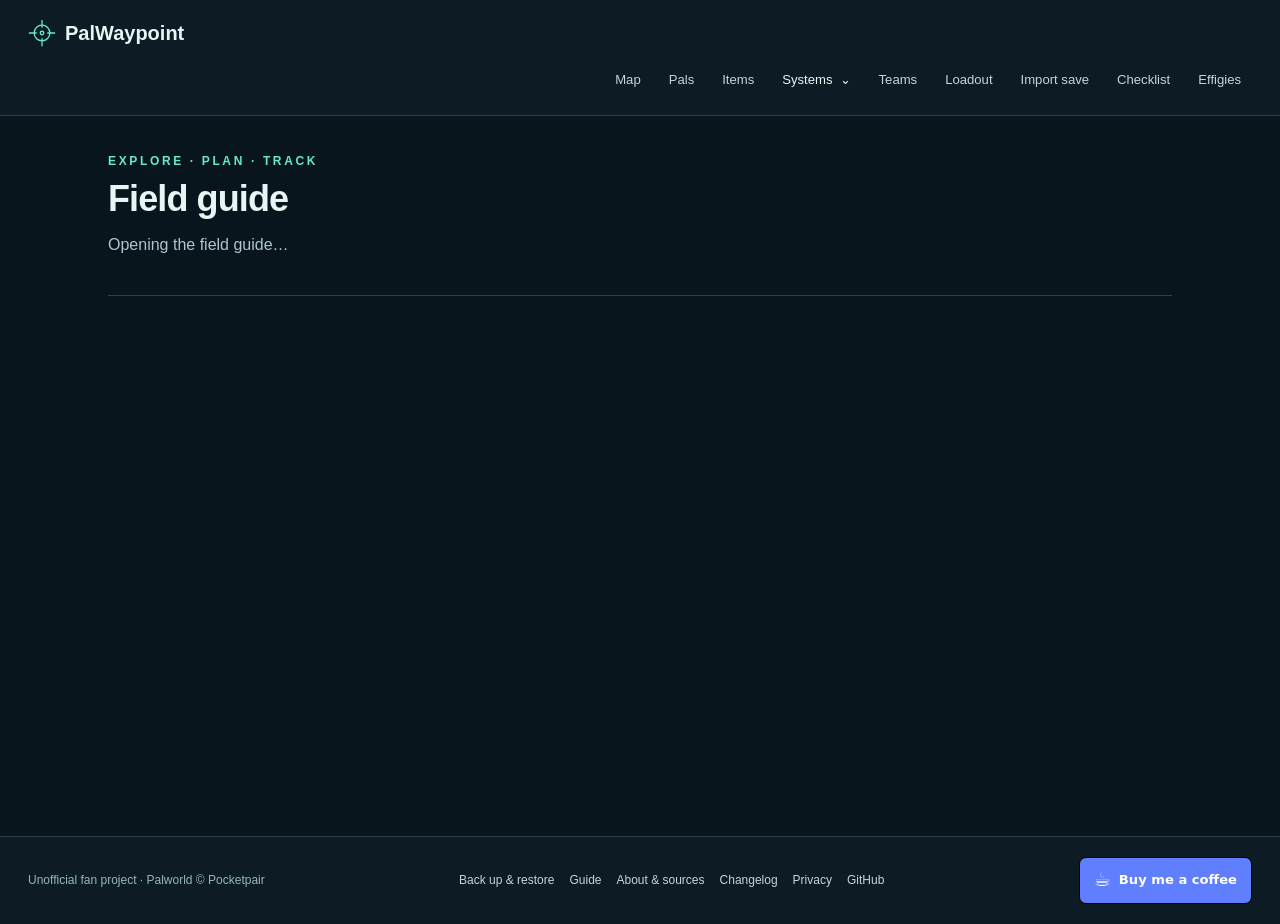
==== commit 891bd5a8: "Move online count into map controls and wiki header" ====
--- a/wiki.html
+++ b/wiki.html
@@ -1,5 +1,5 @@
 <!doctype html>
-<html lang="en"><head><meta charset="utf-8"><meta name="viewport" content="width=device-width, initial-scale=1"><meta name="theme-color" content="#09151d"><meta name="description" content="PalWaypoint's Palworld field guide: Pals, items, game systems and your map checklist."><title>PalWaypoint — Field Guide</title><link rel="stylesheet" href="./style.css?v=mobile-shell-1"><link rel="stylesheet" href="./wiki.css?v=player-import-2"><link rel="stylesheet" href="./base-builder.css?v=base-3"></head>
+<html lang="en"><head><meta charset="utf-8"><meta name="viewport" content="width=device-width, initial-scale=1"><meta name="theme-color" content="#09151d"><meta name="description" content="PalWaypoint's Palworld field guide: Pals, items, game systems and your map checklist."><title>PalWaypoint — Field Guide</title><link rel="stylesheet" href="./style.css?v=mobile-shell-1"><link rel="stylesheet" href="./wiki.css?v=player-import-2"><link rel="stylesheet" href="./base-builder.css?v=base-touch-2"><link rel="stylesheet" href="./presence.css?v=presence-2"></head>
 <body class="wiki-body"><header class="masthead"><a class="wiki-brand" href="./index.html"><svg class="wiki-brand-crosshair" viewBox="0 0 32 32" aria-hidden="true"><circle cx="16" cy="16" r="9"/><path d="M16 1v9m0 12v9M1 16h9m12 0h9"/><circle cx="16" cy="16" r="2"/></svg><strong>PalWaypoint</strong></a><nav class="site-nav" aria-label="Main navigation"><a href="./index.html">Map</a><a href="#pals" data-section="pals">Pals</a><a href="#items" data-section="items">Items</a><details class="systems-menu"><summary>Systems</summary><div><a href="#ranch">Ranch</a><a href="#breeding">Breeding</a><a href="#technology">Technology</a><a href="#fishing">Fishing</a><a href="#chest-loot">Chest loot</a><a href="#base-camp">Base camp</a><a href="#base-builder" data-section="base-builder">Base builder</a><a href="#merchants">Merchants</a></div></details><a href="#teams" data-section="teams">Teams</a><a href="#loadout" data-section="loadout">Loadout</a><a href="#save-import" data-section="save-import">Import save</a><a href="#checklist" data-section="checklist">Checklist</a><a href="#effigies" data-section="effigies">Effigies</a></nav></header>
 <main id="wiki-main" class="wiki-main" tabindex="-1"><p class="eyebrow" id="wiki-kicker">EXPLORE · PLAN · TRACK</p><h1 id="wiki-title">Field guide</h1><p class="wiki-intro" id="wiki-intro">Opening the field guide…</p><section id="wiki-content" aria-label="Field guide content"></section><p id="wiki-feedback" role="status"></p><aside class="source-note" id="wiki-source"></aside></main>
-<footer class="wiki-footer"><span>Unofficial fan project · Palworld © Pocketpair</span><nav aria-label="Footer navigation"><a href="#backup">Back up &amp; restore</a><a href="#guide">Guide</a><a href="#about">About &amp; sources</a><a href="#changelog">Changelog</a><a href="#privacy">Privacy</a><a href="https://github.com/PalWaypoint/palwaypoint.github.io">GitHub</a></nav><a class="coffee-link" href="https://www.buymeacoffee.com/Chrashy" target="_blank" rel="noopener noreferrer"><span aria-hidden="true">☕</span> Buy me a coffee</a></footer><script type="module" src="./wiki.js?v=base-3"></script></body></html>
+<footer class="wiki-footer"><span>Unofficial fan project · Palworld © Pocketpair</span><nav aria-label="Footer navigation"><a href="#backup">Back up &amp; restore</a><a href="#guide">Guide</a><a href="#about">About &amp; sources</a><a href="#changelog">Changelog</a><a href="#privacy">Privacy</a><a href="https://github.com/PalWaypoint/palwaypoint.github.io">GitHub</a></nav><a class="coffee-link" href="https://www.buymeacoffee.com/Chrashy" target="_blank" rel="noopener noreferrer"><span aria-hidden="true">☕</span> Buy me a coffee</a></footer><script type="module" src="./wiki.js?v=presence-1"></script><script type="module" src="./presence.js?v=presence-2"></script></body></html>
--- a/base-builder.css
+++ b/base-builder.css
@@ -19,3 +19,9 @@
 @media(max-width:650px){.base-builder input:not([type=checkbox]),.base-builder select,.base-builder textarea{font-size:16px}.base-view-picker select{width:109px}.base-map-button{font-size:12px;padding:7px 9px}.base-floor-controls{right:8px;top:58px}.base-floor-controls label{font-size:10px}.base-place-controls{grid-template-columns:1.1fr .8fr .8fr .9fr}.base-history,.catalog-open .base-history{left:8px;bottom:190px}}
 @media(max-height:500px){.base-history{bottom:160px}.base-floor-controls{top:58px}.base-drawer{top:58px;bottom:8px}}
 @media print{.base-floor-controls{display:none!important}}
+/* Long presses belong to placement gestures; editable fields retain selection. */
+@media(max-width:650px),(any-pointer:coarse){
+ body.base-fullscreen .base-builder,body.base-fullscreen .base-builder :not(canvas){touch-action:manipulation}
+ body.base-fullscreen .base-builder,body.base-fullscreen .base-builder *{-webkit-user-select:none;user-select:none;-webkit-touch-callout:none}
+ body.base-fullscreen .base-builder input,body.base-fullscreen .base-builder textarea,body.base-fullscreen .base-builder [contenteditable=true],body.base-fullscreen .base-builder [contenteditable=true] *{-webkit-user-select:text;user-select:text;-webkit-touch-callout:default}
+}
--- a/presence.css
+++ b/presence.css
@@ -0,0 +1,24 @@
+.presence-badge{display:inline-flex;align-items:center;gap:6px;white-space:nowrap;padding:4px 9px;border:1px solid #42616b;border-radius:20px;color:#cedfe3;background:#0b202bea;font:12px/1.3 system-ui,sans-serif;font-variant-numeric:tabular-nums;pointer-events:none}
+.presence-dot{width:7px;height:7px;flex:none;border-radius:50%;background:#68e7cb}
+.map-topbar{position:absolute;top:16px;left:18px;z-index:4;display:flex;align-items:center;gap:12px;pointer-events:none}
+.map-topbar>.map-switcher{position:static;pointer-events:auto}
+.map-topbar>.presence-badge{order:1}
+.wiki-body>.masthead{display:grid;grid-template-columns:minmax(0,1fr) auto}
+.wiki-body>.masthead>.wiki-brand{grid-column:1;grid-row:1;justify-self:start}
+.wiki-body>.masthead>.presence-badge{grid-column:2;grid-row:1;justify-self:end}
+.wiki-body>.masthead>.site-nav{grid-column:1/-1;grid-row:2;justify-content:flex-end;margin-left:0}
+body.base-fullscreen.presence-online>.masthead{display:block;position:fixed;width:0;height:0;padding:0;border:0;pointer-events:none}
+body.base-fullscreen>.masthead>*:not(.presence-badge){display:none}
+body.base-fullscreen>.masthead>.presence-badge{position:fixed;left:12px;top:max(68px,calc(env(safe-area-inset-top) + 64px));z-index:2}
+@media(max-width:700px){
+ .presence-badge{font-size:11px;padding:4px 7px}
+ .map-topbar{top:12px;left:58px;right:12px;display:grid;grid-template-columns:minmax(0,1fr) auto 38px;gap:6px}
+ .map-topbar>.map-switcher{min-width:0;min-height:38px;box-shadow:none}
+ .map-topbar>.map-switcher button{justify-content:center;flex:1;white-space:nowrap;font-size:clamp(9px,2.5vw,12px);padding:7px 3px}
+ .map-topbar>.presence-badge{grid-column:2;grid-row:1;order:0;font-size:10px;padding:4px 5px;gap:4px}
+ .map-topbar>.mobile-site-menu{position:relative;right:auto;top:auto;grid-column:3;grid-row:1;pointer-events:auto}
+ .map-body:not(.sidebar-collapsed) .map-topbar{visibility:hidden;pointer-events:none}
+ .wiki-body>.masthead>.site-nav{justify-content:space-between}
+ body.base-fullscreen>.masthead>.presence-badge{left:8px;top:max(60px,calc(env(safe-area-inset-top) + 56px))}
+}
+@media print{.presence-badge{display:none!important}}
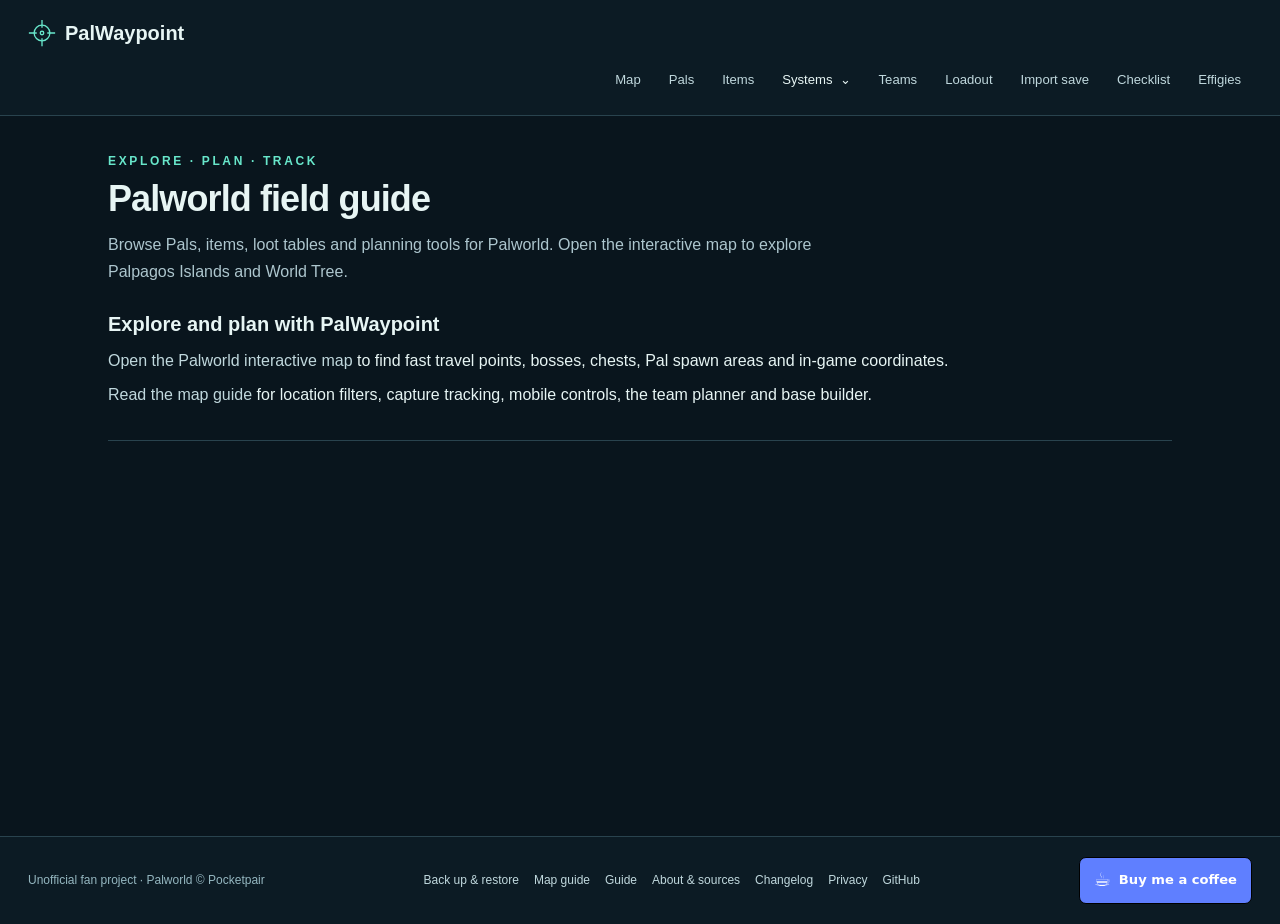
==== commit 2920e7ff: "Improve Palworld map search discovery and add Google verification" ====
--- a/wiki.html
+++ b/wiki.html
@@ -1,5 +1,15 @@
 <!doctype html>
-<html lang="en"><head><meta charset="utf-8"><meta name="viewport" content="width=device-width, initial-scale=1"><meta name="theme-color" content="#09151d"><meta name="description" content="PalWaypoint's Palworld field guide: Pals, items, game systems and your map checklist."><title>PalWaypoint — Field Guide</title><link rel="stylesheet" href="./style.css?v=mobile-shell-1"><link rel="stylesheet" href="./wiki.css?v=player-import-2"><link rel="stylesheet" href="./base-builder.css?v=base-touch-2"><link rel="stylesheet" href="./presence.css?v=presence-2"></head>
-<body class="wiki-body"><header class="masthead"><a class="wiki-brand" href="./index.html"><svg class="wiki-brand-crosshair" viewBox="0 0 32 32" aria-hidden="true"><circle cx="16" cy="16" r="9"/><path d="M16 1v9m0 12v9M1 16h9m12 0h9"/><circle cx="16" cy="16" r="2"/></svg><strong>PalWaypoint</strong></a><nav class="site-nav" aria-label="Main navigation"><a href="./index.html">Map</a><a href="#pals" data-section="pals">Pals</a><a href="#items" data-section="items">Items</a><details class="systems-menu"><summary>Systems</summary><div><a href="#ranch">Ranch</a><a href="#breeding">Breeding</a><a href="#technology">Technology</a><a href="#fishing">Fishing</a><a href="#chest-loot">Chest loot</a><a href="#base-camp">Base camp</a><a href="#base-builder" data-section="base-builder">Base builder</a><a href="#merchants">Merchants</a></div></details><a href="#teams" data-section="teams">Teams</a><a href="#loadout" data-section="loadout">Loadout</a><a href="#save-import" data-section="save-import">Import save</a><a href="#checklist" data-section="checklist">Checklist</a><a href="#effigies" data-section="effigies">Effigies</a></nav></header>
-<main id="wiki-main" class="wiki-main" tabindex="-1"><p class="eyebrow" id="wiki-kicker">EXPLORE · PLAN · TRACK</p><h1 id="wiki-title">Field guide</h1><p class="wiki-intro" id="wiki-intro">Opening the field guide…</p><section id="wiki-content" aria-label="Field guide content"></section><p id="wiki-feedback" role="status"></p><aside class="source-note" id="wiki-source"></aside></main>
-<footer class="wiki-footer"><span>Unofficial fan project · Palworld © Pocketpair</span><nav aria-label="Footer navigation"><a href="#backup">Back up &amp; restore</a><a href="#guide">Guide</a><a href="#about">About &amp; sources</a><a href="#changelog">Changelog</a><a href="#privacy">Privacy</a><a href="https://github.com/PalWaypoint/palwaypoint.github.io">GitHub</a></nav><a class="coffee-link" href="https://www.buymeacoffee.com/Chrashy" target="_blank" rel="noopener noreferrer"><span aria-hidden="true">☕</span> Buy me a coffee</a></footer><script type="module" src="./wiki.js?v=presence-1"></script><script type="module" src="./presence.js?v=presence-2"></script></body></html>
+<html lang="en"><head><meta charset="utf-8"><meta name="viewport" content="width=device-width, initial-scale=1"><meta name="theme-color" content="#09151d"><meta name="description" content="Browse Palworld Pals, items, chest loot and merchants. Plan your Pal team and base blueprint, track exploration and import supported save data with PalWaypoint."><title>Palworld Pals, Items &amp; Planning Tools | PalWaypoint</title><link rel="stylesheet" href="./style.css?v=mobile-shell-1"><link rel="stylesheet" href="./wiki.css?v=player-import-2"><link rel="stylesheet" href="./base-builder.css?v=base-touch-2"><link rel="stylesheet" href="./presence.css?v=presence-3">  <link rel="canonical" href="https://palwaypoint.github.io/wiki.html">
+  <link rel="icon" type="image/svg+xml" href="./favicon.svg">
+  <meta property="og:type" content="website">
+  <meta property="og:site_name" content="PalWaypoint">
+  <meta property="og:title" content="Palworld Pals, Items &amp; Planning Tools | PalWaypoint">
+  <meta property="og:description" content="Browse Palworld Pals, items, chest loot and merchants. Plan your Pal team and base blueprint, track exploration and import supported save data with PalWaypoint.">
+  <meta property="og:url" content="https://palwaypoint.github.io/wiki.html">
+  <meta property="og:image" content="https://palwaypoint.github.io/world-map.webp">
+  <meta property="og:image:alt" content="Palworld Palpagos Islands map">
+  <meta name="twitter:card" content="summary_large_image">
+</head>
+<body class="wiki-body"><header class="masthead"><a class="wiki-brand" href="./"><svg class="wiki-brand-crosshair" viewBox="0 0 32 32" aria-hidden="true"><circle cx="16" cy="16" r="9"/><path d="M16 1v9m0 12v9M1 16h9m12 0h9"/><circle cx="16" cy="16" r="2"/></svg><strong>PalWaypoint</strong></a><nav class="site-nav" aria-label="Main navigation"><a href="./">Map</a><a href="#pals" data-section="pals">Pals</a><a href="#items" data-section="items">Items</a><details class="systems-menu"><summary>Systems</summary><div><a href="#ranch">Ranch</a><a href="#breeding">Breeding</a><a href="#technology">Technology</a><a href="#fishing">Fishing</a><a href="#chest-loot">Chest loot</a><a href="#base-camp">Base camp</a><a href="#base-builder" data-section="base-builder">Base builder</a><a href="#merchants">Merchants</a></div></details><a href="#teams" data-section="teams">Teams</a><a href="#loadout" data-section="loadout">Loadout</a><a href="#save-import" data-section="save-import">Import save</a><a href="#checklist" data-section="checklist">Checklist</a><a href="#effigies" data-section="effigies">Effigies</a></nav></header>
+<main id="wiki-main" class="wiki-main" tabindex="-1"><p class="eyebrow" id="wiki-kicker">EXPLORE · PLAN · TRACK</p><h1 id="wiki-title">Palworld field guide</h1><p class="wiki-intro" id="wiki-intro">Browse Pals, items, loot tables and planning tools for Palworld. Open the interactive map to explore Palpagos Islands and World Tree.</p><section id="wiki-content" aria-label="Field guide content"><h2>Explore and plan with PalWaypoint</h2><p><a href="./">Open the Palworld interactive map</a> to find fast travel points, bosses, chests, Pal spawn areas and in-game coordinates.</p><p><a href="./map-guide.html">Read the map guide</a> for location filters, capture tracking, mobile controls, the team planner and base builder.</p><noscript><p>The interactive catalogs and planners need JavaScript. The map guide is available without it.</p></noscript></section><p id="wiki-feedback" role="status"></p><aside class="source-note" id="wiki-source"></aside></main>
+<footer class="wiki-footer"><span>Unofficial fan project · Palworld © Pocketpair</span><nav aria-label="Footer navigation"><a href="#backup">Back up &amp; restore</a><a href="./map-guide.html">Map guide</a><a href="#guide">Guide</a><a href="#about">About &amp; sources</a><a href="#changelog">Changelog</a><a href="#privacy">Privacy</a><a href="https://github.com/PalWaypoint/palwaypoint.github.io">GitHub</a></nav><a class="coffee-link" href="https://www.buymeacoffee.com/Chrashy" target="_blank" rel="noopener noreferrer"><span aria-hidden="true">☕</span> Buy me a coffee</a></footer><script type="module" src="./wiki.js?v=presence-1"></script><script type="module" src="./presence.js?v=presence-3"></script></body></html>
--- a/style.css
+++ b/style.css
@@ -83,3 +83,6 @@
   .habitat-controls .habitat-heat-toggle,.habitat-options .pal-habitat-button{min-height:30px}.habitat-options{gap:3px 12px}.habitat-options .pal-habitat-button{padding:4px 8px}.habitat-controls .capture-help{margin:3px 0 0;font-size:.68rem}
   .map-controls{top:auto;bottom:36px}
 }
+
+/* Map help remains readable without the canvas or JavaScript. */
+.map-about{margin:8px 0;color:var(--muted);font-size:.72rem;line-height:1.5}.map-about summary{cursor:pointer;padding:5px 0;color:var(--accent)}.map-about h2{font-size:.9rem;color:var(--text);margin:8px 0}.map-about p{margin:6px 0}.map-about>a{display:inline-block;padding:5px 0;color:var(--accent)}
--- a/presence.css
+++ b/presence.css
@@ -7,9 +7,8 @@
 .wiki-body>.masthead>.wiki-brand{grid-column:1;grid-row:1;justify-self:start}
 .wiki-body>.masthead>.presence-badge{grid-column:2;grid-row:1;justify-self:end}
 .wiki-body>.masthead>.site-nav{grid-column:1/-1;grid-row:2;justify-content:flex-end;margin-left:0}
-body.base-fullscreen.presence-online>.masthead{display:block;position:fixed;width:0;height:0;padding:0;border:0;pointer-events:none}
-body.base-fullscreen>.masthead>*:not(.presence-badge){display:none}
-body.base-fullscreen>.masthead>.presence-badge{position:fixed;left:12px;top:max(68px,calc(env(safe-area-inset-top) + 64px));z-index:2}
+.base-top>.presence-badge{flex:none;pointer-events:none}
+.base-top>.base-view-picker{min-width:0}
 @media(max-width:700px){
  .presence-badge{font-size:11px;padding:4px 7px}
  .map-topbar{top:12px;left:58px;right:12px;display:grid;grid-template-columns:minmax(0,1fr) auto 38px;gap:6px}
@@ -19,6 +18,9 @@
  .map-topbar>.mobile-site-menu{position:relative;right:auto;top:auto;grid-column:3;grid-row:1;pointer-events:auto}
  .map-body:not(.sidebar-collapsed) .map-topbar{visibility:hidden;pointer-events:none}
  .wiki-body>.masthead>.site-nav{justify-content:space-between}
- body.base-fullscreen>.masthead>.presence-badge{left:8px;top:max(60px,calc(env(safe-area-inset-top) + 56px))}
+ .base-top>.presence-badge{font-size:10px;padding:4px 5px;gap:4px}
+ .base-top>.base-view-picker{flex:1;max-width:130px}
+ .base-top>.base-view-picker select{width:100%;text-overflow:ellipsis}
+ .base-builder .base-top>button,.base-builder .base-top>.base-map-button{font-size:10px;padding:7px 5px}
 }
 @media print{.presence-badge{display:none!important}}
